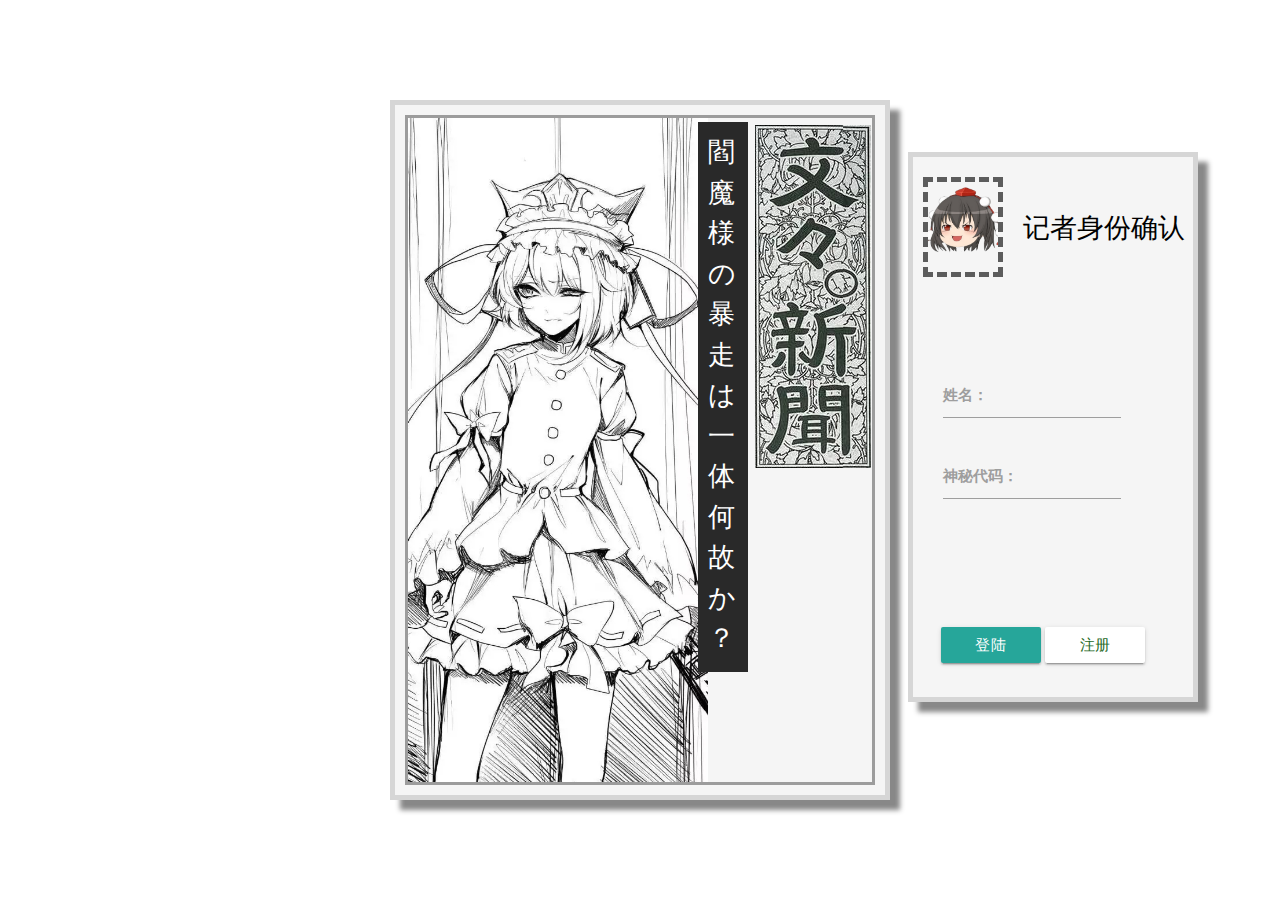
==== logIn/SignIn.html @ dc818e49 "first commit" ====
<!DOCTYPE html>
<html lang="en">
<head>
    <meta charset="UTF-8">
    <meta name="viewport" content="width=device-width, initial-scale=1.0">
    <meta http-equiv="X-UA-Compatible" content="ie=edge">
    <link rel="shortcut icon" href="../pic/ayaIco.ico" />
    <link rel="bookmark"href="../pic/ayaIco.ico" />
    <link href="http://fonts.googleapis.com/icon?family=Material+Icons" rel="stylesheet">
    <link type="text/css" rel="stylesheet" href="../css/materialize.min.css"  media="screen,projection"/>
    <link rel="stylesheet" href="./logIn.css">
    <meta name="viewport" content="width=device-width, initial-scale=1.0"/>
    <script src="../js/jquery-3.3.1.min.js"></script>
    <script src="../js/materialize.min.js"></script>

    <title>今天搞到了什么大新闻？</title>
</head>
<body>
    <div class="container">
        <div class="logInContainer" id = "logInContainer">
            <div class="logInBackground" id = "logInBackground"></div>
            <p id = "newsTitile">閻魔様の暴走は一体何故か
                ？</p>
            <div class="login" id = "loginDiv">
                <div class="photoBorder"></div>
                <h3 id = "loginTitile">记者身份确认</h3>
                <div class="formDiv row" id = "formDiv">
                    <form class="col s12" action="downdata.php" method="post" id="text_form_in">
                        <div class="row">
                            <div class="input-field col s12">
                                <input class = "validate" type="text" value="" id="name" name="name" maxlength="12">
                                <label for="name">姓名：</label>
                            </div>
                            <div class="input-field col s12">
                                <input type="password"  class = "validate" name="pass" id="pass" value=""  maxlength="18">
                                <label for="pass">神秘代码：</label>
                            </div>
                        </div>
                    </form>
                </div>
                <div class="btnDiv">
                        <button class="signInCheckBtn btn" id = "signInCheckBtn">登陆</button>
                        <button class="signUpCheckBtn btn" id = "signUpCheckBtn">完成</button>
                        <button class="signUpBtn btn white" id = "signUpBtn">注册</button>
                </div>
            </div>
        </div>
    </div>
    <script src="./signScript.js"></script>
    <audio src="http://music.163.com/song/media/outer/url?id=714920.mp3" autoplay="autoplay" loop="loop"></audio>
</body>
</html>
---- logIn/logIn.css ----
HTML{
    overflow-x:hidden;
    overflow-y:hidden;
}
body{
    position: relative;
    padding: 0;
    margin: 0;
    color: white;
}
.container{
    position: relative;
    top: 100px;
    width: 500px;
    height: 700px;
    background-color: rgb(245, 245, 245);
    box-shadow: 10px 10px 5px #888888;
    color: black;
    background-image: url(../pic/bunbunshinbun.jpg);
    background-repeat:no-repeat;
    background-position:360px 20px;
    box-sizing: border-box;
    border:5px solid rgb(214, 214, 214);
}
.container *{
    position: relative;
}
p{
    top: -53px;
    padding: 10px;
    width: 50px;
    height: 550px;
    font-size: 1.8rem;
    left: 190px;
    color: white;
    background-color: rgb(41, 41, 41);
}
.logInContainer{
    margin: 10px;
    padding: 30px 180px 100px 100px;
    height: 670px;
    border:3px solid rgb(156, 156, 156);
}
.logInBackground{
    position: absolute;
    height: 664px;
    width: 300px;
    left: 0;
    top: 0;
    background-image: url(../pic/shikieiki.jpg);
    background-repeat:no-repeat;
    background-size:450px 700px;
    background-position:-100px 0;
}
.login{
   box-shadow: 10px 10px 5px #888888;
   background-color: rgb(245, 245, 245);
   border:5px solid rgb(214, 214, 214);
   padding: 15px 30px 100px 30px;
   top: -600px;
   left: 400px;
   width: 290px;
   height: 550px;
   background-image: url(../pic/aya.png);
   background-repeat:no-repeat;
   background-size:70px 70px;
   background-position:15px 28px;
}
.login *{
    position: absolute;
}
label{
    font-size: 1rem;
    color: black;
    font-weight: 700;
}
.photoBorder{
    height: 100px;
    width: 80px;
    left: 10px;
    top: 20px;
    border:5px dashed rgb(92, 92, 92);
}
h3{
    left: 110px;
    top: 35px;
    font-size: 1.8rem;
}
.formDiv{
    top: 200px;
    width: 200px;
}
.formDiv *{
    position: relative;
}
.zcwj{
    left: 10px;
}
.btnDiv{
    text-align: center;
    top: 470px;
    width: 250px;
}
.btnDiv *{
    position: relative;
    width: 100px;
    left: -25px;
    text-align: center;
}
.signUpBtn{
    color: rgb(30, 105, 30);
}
.signUpCheckBtn{
    display: none;
}
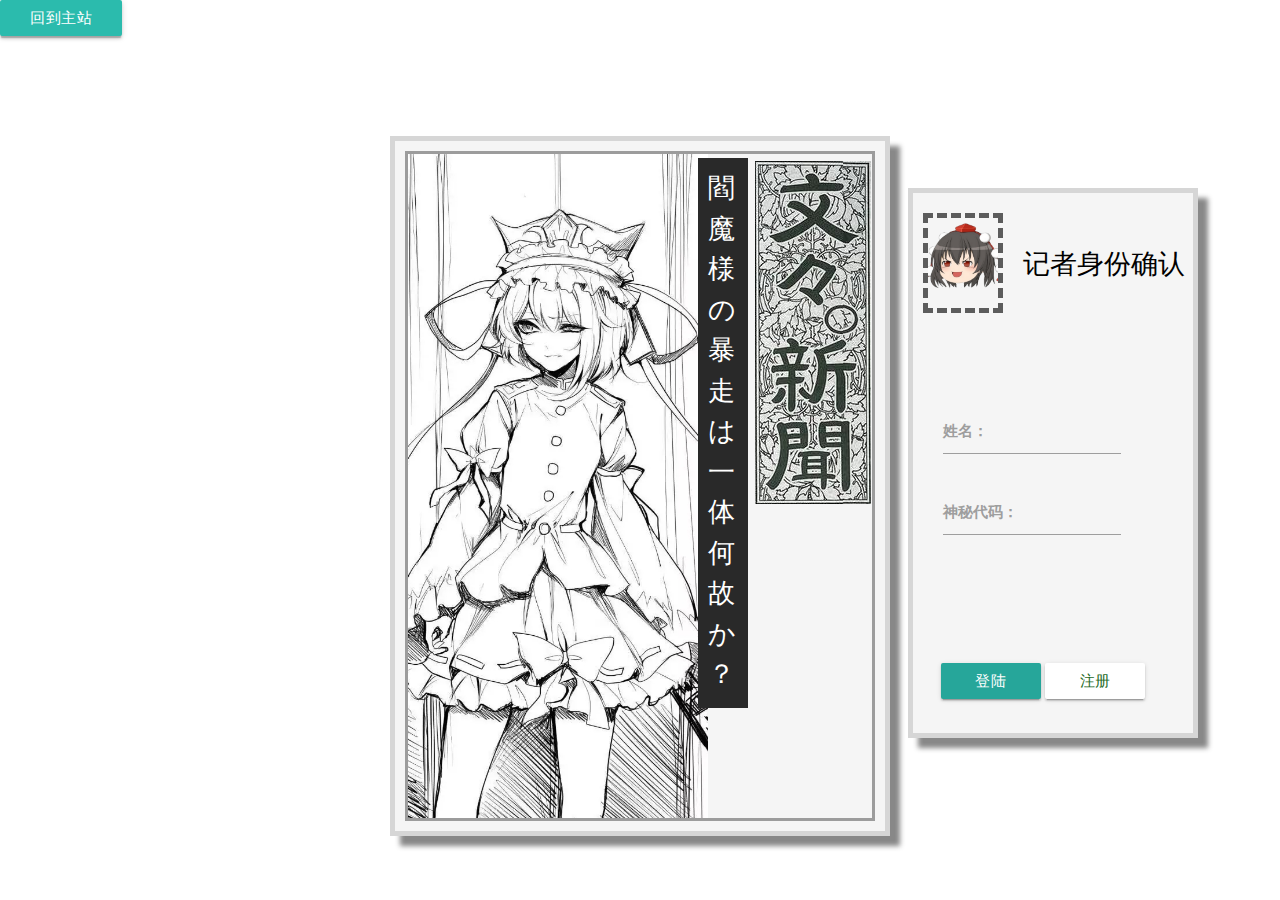
==== commit 237fc9bd: "Add files via upload" ====
--- a/logIn/SignIn.html
+++ b/logIn/SignIn.html
@@ -16,6 +16,7 @@
     <title>今天搞到了什么大新闻？</title>
 </head>
 <body>
+    <button class = "btn"><a href="http://shinnshi.xyz" style="color:white">回到主站</a></button>
     <div class="container">
         <div class="logInContainer" id = "logInContainer">
             <div class="logInBackground" id = "logInBackground"></div>
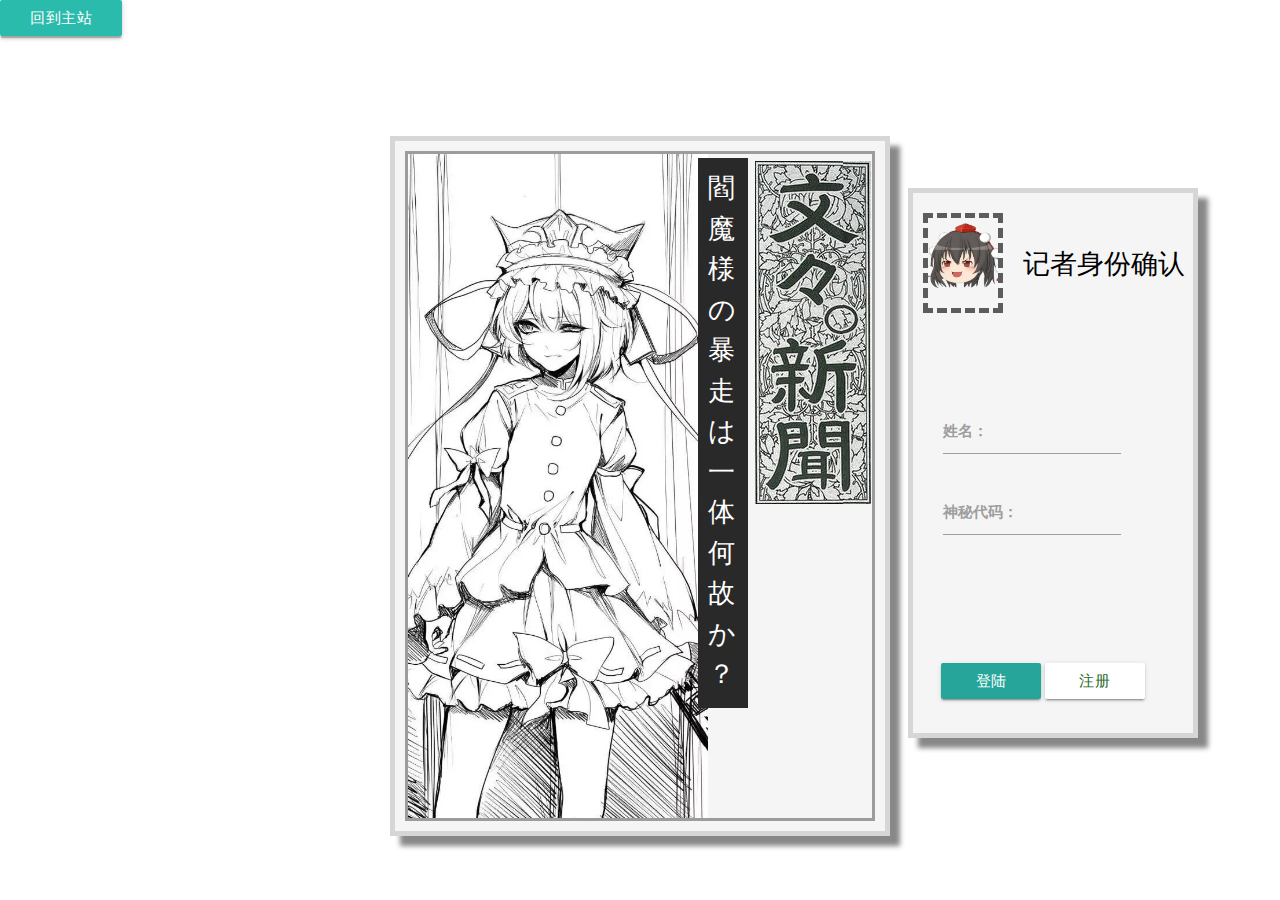
==== commit 27ec2e79: "Add files via upload" ====
--- a/logIn/SignIn.html
+++ b/logIn/SignIn.html
@@ -1,12 +1,12 @@
 <!DOCTYPE html>
-<html lang="en">
+<html lang="zh">
 <head>
     <meta charset="UTF-8">
     <meta name="viewport" content="width=device-width, initial-scale=1.0">
     <meta http-equiv="X-UA-Compatible" content="ie=edge">
     <link rel="shortcut icon" href="../pic/ayaIco.ico" />
     <link rel="bookmark"href="../pic/ayaIco.ico" />
-    <link href="http://fonts.googleapis.com/icon?family=Material+Icons" rel="stylesheet">
+    <!-- <link href="http://fonts.googleapis.com/icon?family=Material+Icons" rel="stylesheet"> -->
     <link type="text/css" rel="stylesheet" href="../css/materialize.min.css"  media="screen,projection"/>
     <link rel="stylesheet" href="./logIn.css">
     <meta name="viewport" content="width=device-width, initial-scale=1.0"/>
--- a/logIn/logIn.css
+++ b/logIn/logIn.css
@@ -1,115 +1,116 @@
-HTML{
-    overflow-x:hidden;
-    overflow-y:hidden;
-}
-body{
-    position: relative;
-    padding: 0;
-    margin: 0;
-    color: white;
-}
-.container{
-    position: relative;
-    top: 100px;
-    width: 500px;
-    height: 700px;
-    background-color: rgb(245, 245, 245);
-    box-shadow: 10px 10px 5px #888888;
-    color: black;
-    background-image: url(../pic/bunbunshinbun.jpg);
-    background-repeat:no-repeat;
-    background-position:360px 20px;
-    box-sizing: border-box;
-    border:5px solid rgb(214, 214, 214);
-}
-.container *{
-    position: relative;
-}
-p{
-    top: -53px;
-    padding: 10px;
-    width: 50px;
-    height: 550px;
-    font-size: 1.8rem;
-    left: 190px;
-    color: white;
-    background-color: rgb(41, 41, 41);
-}
-.logInContainer{
-    margin: 10px;
-    padding: 30px 180px 100px 100px;
-    height: 670px;
-    border:3px solid rgb(156, 156, 156);
-}
-.logInBackground{
-    position: absolute;
-    height: 664px;
-    width: 300px;
-    left: 0;
-    top: 0;
-    background-image: url(../pic/shikieiki.jpg);
-    background-repeat:no-repeat;
-    background-size:450px 700px;
-    background-position:-100px 0;
-}
-.login{
-   box-shadow: 10px 10px 5px #888888;
-   background-color: rgb(245, 245, 245);
-   border:5px solid rgb(214, 214, 214);
-   padding: 15px 30px 100px 30px;
-   top: -600px;
-   left: 400px;
-   width: 290px;
-   height: 550px;
-   background-image: url(../pic/aya.png);
-   background-repeat:no-repeat;
-   background-size:70px 70px;
-   background-position:15px 28px;
-}
-.login *{
-    position: absolute;
-}
-label{
-    font-size: 1rem;
-    color: black;
-    font-weight: 700;
-}
-.photoBorder{
-    height: 100px;
-    width: 80px;
-    left: 10px;
-    top: 20px;
-    border:5px dashed rgb(92, 92, 92);
-}
-h3{
-    left: 110px;
-    top: 35px;
-    font-size: 1.8rem;
-}
-.formDiv{
-    top: 200px;
-    width: 200px;
-}
-.formDiv *{
-    position: relative;
-}
-.zcwj{
-    left: 10px;
-}
-.btnDiv{
-    text-align: center;
-    top: 470px;
-    width: 250px;
-}
-.btnDiv *{
-    position: relative;
-    width: 100px;
-    left: -25px;
-    text-align: center;
-}
-.signUpBtn{
-    color: rgb(30, 105, 30);
-}
-.signUpCheckBtn{
-    display: none;
+HTML{
+    overflow-x:hidden;
+    overflow-y:hidden;
+    font-family: "宋体";
+}
+body{
+    position: relative;
+    padding: 0;
+    margin: 0;
+    color: white;
+}
+.container{
+    position: relative;
+    top: 100px;
+    width: 500px;
+    height: 700px;
+    background-color: rgb(245, 245, 245);
+    box-shadow: 10px 10px 5px #888888;
+    color: black;
+    background-image: url(../pic/bunbunshinbun.jpg);
+    background-repeat:no-repeat;
+    background-position:360px 20px;
+    box-sizing: border-box;
+    border:5px solid rgb(214, 214, 214);
+}
+.container *{
+    position: relative;
+}
+p{
+    top: -53px;
+    padding: 10px;
+    width: 50px;
+    height: 550px;
+    font-size: 1.8rem;
+    left: 190px;
+    color: white;
+    background-color: rgb(41, 41, 41);
+}
+.logInContainer{
+    margin: 10px;
+    padding: 30px 180px 100px 100px;
+    height: 670px;
+    border:3px solid rgb(156, 156, 156);
+}
+.logInBackground{
+    position: absolute;
+    height: 664px;
+    width: 300px;
+    left: 0;
+    top: 0;
+    background-image: url(../pic/shikieiki.jpg);
+    background-repeat:no-repeat;
+    background-size:450px 700px;
+    background-position:-100px 0;
+}
+.login{
+   box-shadow: 10px 10px 5px #888888;
+   background-color: rgb(245, 245, 245);
+   border:5px solid rgb(214, 214, 214);
+   padding: 15px 30px 100px 30px;
+   top: -600px;
+   left: 400px;
+   width: 290px;
+   height: 550px;
+   background-image: url(../pic/aya.png);
+   background-repeat:no-repeat;
+   background-size:70px 70px;
+   background-position:15px 28px;
+}
+.login *{
+    position: absolute;
+}
+label{
+    font-size: 1rem;
+    color: black;
+    font-weight: 700;
+}
+.photoBorder{
+    height: 100px;
+    width: 80px;
+    left: 10px;
+    top: 20px;
+    border:5px dashed rgb(92, 92, 92);
+}
+h3{
+    left: 110px;
+    top: 35px;
+    font-size: 1.8rem;
+}
+.formDiv{
+    top: 200px;
+    width: 200px;
+}
+.formDiv *{
+    position: relative;
+}
+.zcwj{
+    left: 10px;
+}
+.btnDiv{
+    text-align: center;
+    top: 470px;
+    width: 250px;
+}
+.btnDiv *{
+    position: relative;
+    width: 100px;
+    left: -25px;
+    text-align: center;
+}
+.signUpBtn{
+    color: rgb(30, 105, 30);
+}
+.signUpCheckBtn{
+    display: none;
 }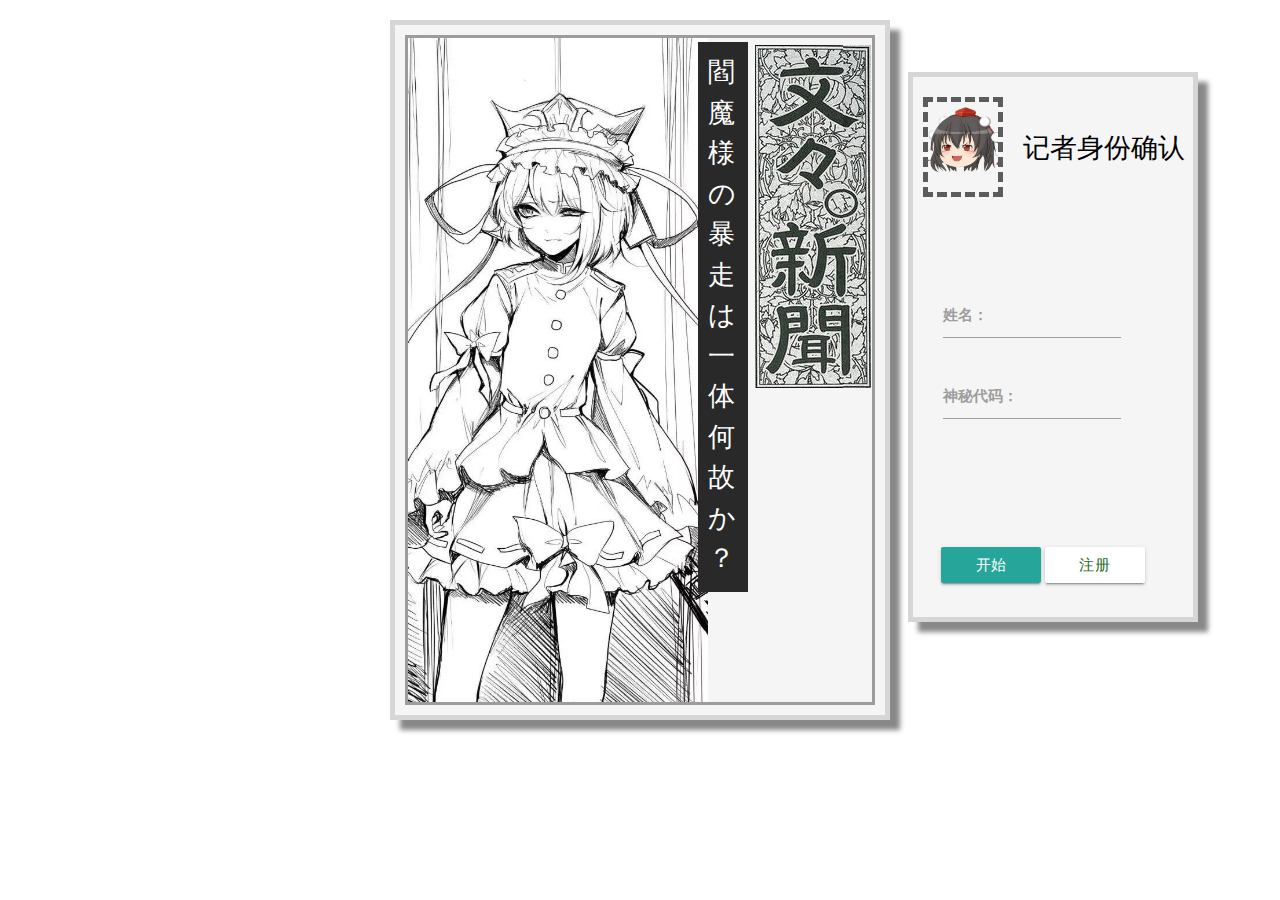
==== commit eb9966b7: "Add files via upload" ====
--- a/logIn/SignIn.html
+++ b/logIn/SignIn.html
@@ -16,7 +16,6 @@
     <title>今天搞到了什么大新闻？</title>
 </head>
 <body>
-    <button class = "btn"><a href="http://shinnshi.xyz" style="color:white">回到主站</a></button>
     <div class="container">
         <div class="logInContainer" id = "logInContainer">
             <div class="logInBackground" id = "logInBackground"></div>
@@ -26,7 +25,7 @@
                 <div class="photoBorder"></div>
                 <h3 id = "loginTitile">记者身份确认</h3>
                 <div class="formDiv row" id = "formDiv">
-                    <form class="col s12" action="downdata.php" method="post" id="text_form_in">
+                    <form class="col s12" method="post" id="text_form_in">
                         <div class="row">
                             <div class="input-field col s12">
                                 <input class = "validate" type="text" value="" id="name" name="name" maxlength="12">
@@ -40,7 +39,7 @@
                     </form>
                 </div>
                 <div class="btnDiv">
-                        <button class="signInCheckBtn btn" id = "signInCheckBtn">登陆</button>
+                        <button class="signInCheckBtn btn" id = "signInCheckBtn">开始</button>
                         <button class="signUpCheckBtn btn" id = "signUpCheckBtn">完成</button>
                         <button class="signUpBtn btn white" id = "signUpBtn">注册</button>
                 </div>
@@ -48,6 +47,28 @@
         </div>
     </div>
     <script src="./signScript.js"></script>
-    <audio src="http://music.163.com/song/media/outer/url?id=714920.mp3" autoplay="autoplay" loop="loop"></audio>
+    <div id="myAudioIn">
+        <audio id="eleAudioIn" src="http://music.163.com/song/media/outer/url?id=714920.mp3" autoplay="autoplay" loop="loop"></audio>
+    </div>    
+    <script>
+        document.addEventListener("DOMContentLoaded", function() {
+          var audio = document.getElementById("eleAudioIn");
+      
+          audio.oncanplay = function() {
+            console.log("音频可以播放");
+          };
+      
+          audio.onerror = function() {
+            console.log("音频无法播放");
+            replaceAudioSource();
+          };
+      
+        });
+      
+        function replaceAudioSource() {
+          var audioDiv = document.getElementById("myAudioIn");
+          audioDiv.innerHTML = '<iframe width="0" height="0" src="https://www.youtube.com/embed/SEBUD_4T9XA?autoplay=1" title="YouTube video player" frameborder="0" allow="accelerometer; autoplay; clipboard-write; encrypted-media; gyroscope; picture-in-picture; web-share" allowfullscreen></iframe>';
+        }
+    </script>
 </body>
 </html>--- a/logIn/logIn.css
+++ b/logIn/logIn.css
@@ -11,7 +11,7 @@
 }
 .container{
     position: relative;
-    top: 100px;
+    top: 20px;
     width: 500px;
     height: 700px;
     background-color: rgb(245, 245, 245);
